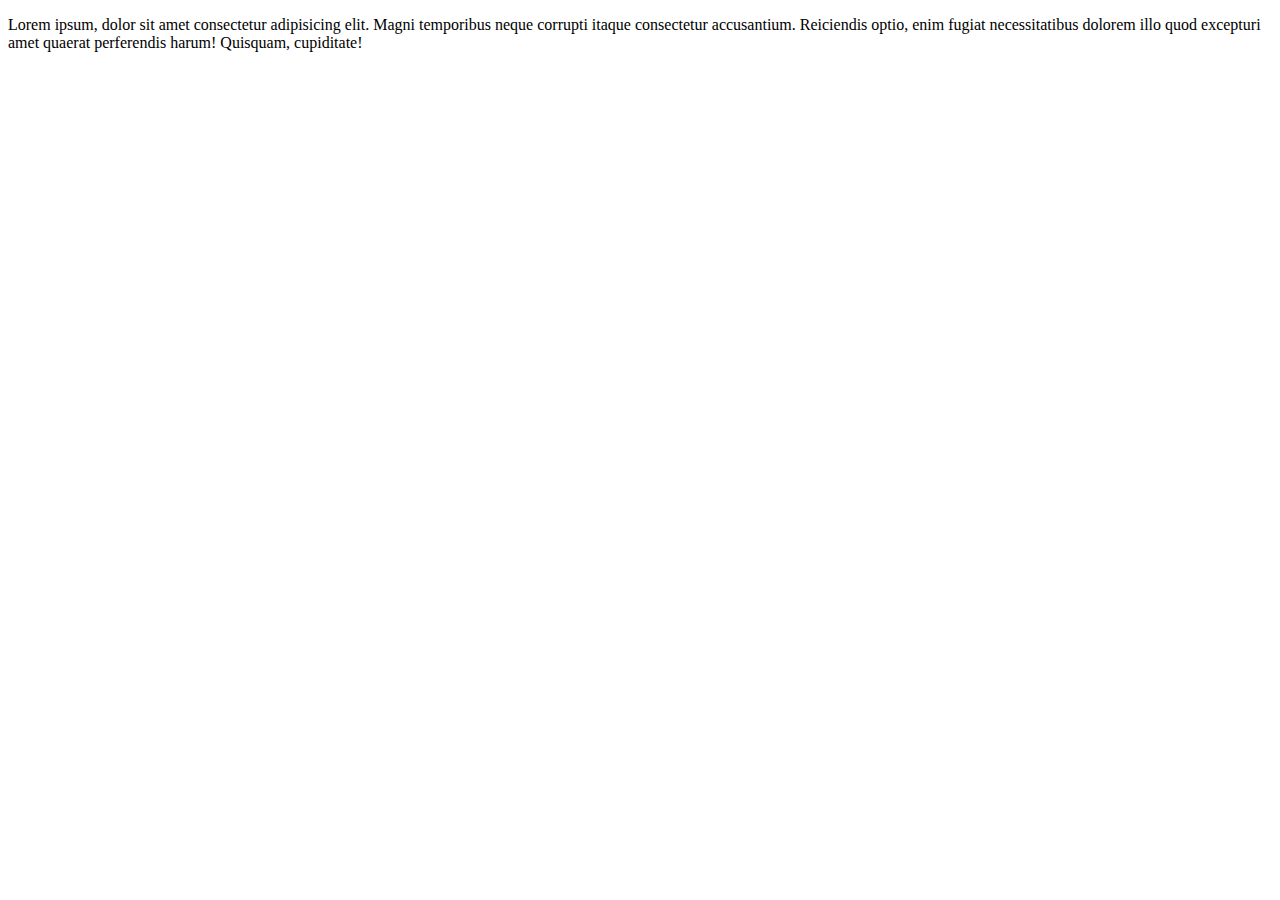
==== index.html @ 38eed995 "Add files via upload" ====
<!DOCTYPE html>
<html lang="en">
<head>
    <meta charset="UTF-8">
    <meta name="viewport" content="width=device-width, initial-scale=1.0">
    <title>Document</title>
</head>
<body>
    <p>
        Lorem ipsum, dolor sit amet consectetur adipisicing elit. Magni temporibus neque corrupti itaque consectetur accusantium. Reiciendis optio, enim fugiat necessitatibus dolorem illo quod excepturi amet quaerat perferendis harum! Quisquam, cupiditate!
    </p>
</body>
</html>
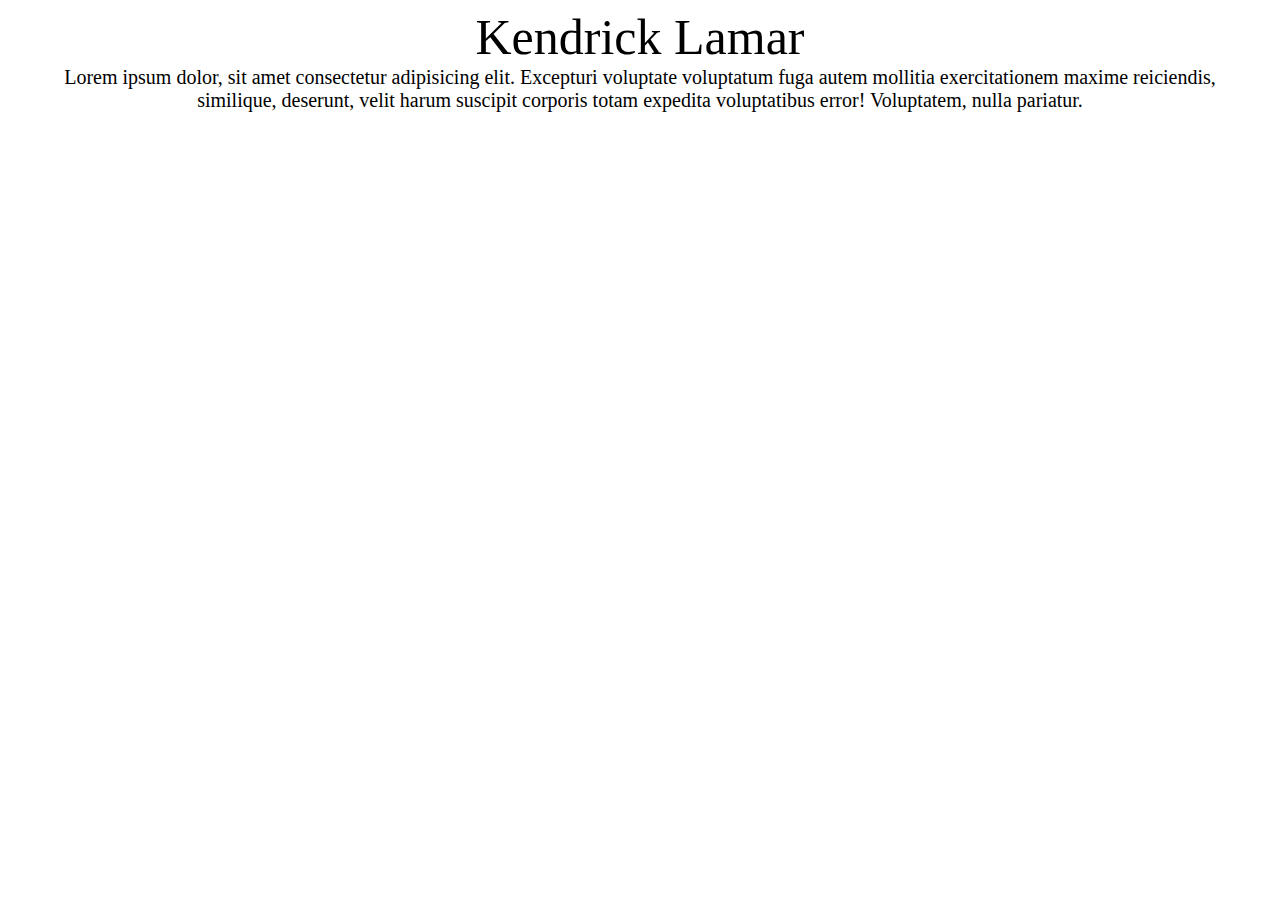
==== commit 30391efc: "Add files via upload" ====
--- a/index.html
+++ b/index.html
@@ -3,11 +3,31 @@
 <head>
     <meta charset="UTF-8">
     <meta name="viewport" content="width=device-width, initial-scale=1.0">
-    <title>Document</title>
+    <title>Kendrick</title>
+    <style>
+header{
+    width:350px;
+    margin:auto;
+    font-size:50px;
+    text-align:center;
+       }
+div{
+margin:auto;
+text-align:center;
+width:1200px;
+font-size:20px;
+
+}
+
+    </style>
 </head>
 <body>
-    <p>
-        Lorem ipsum, dolor sit amet consectetur adipisicing elit. Magni temporibus neque corrupti itaque consectetur accusantium. Reiciendis optio, enim fugiat necessitatibus dolorem illo quod excepturi amet quaerat perferendis harum! Quisquam, cupiditate!
-    </p>
+<header>Kendrick Lamar</header>
+    
+
+
+<div> Lorem ipsum dolor, sit amet consectetur adipisicing elit. Excepturi voluptate voluptatum fuga autem mollitia exercitationem maxime reiciendis, similique, deserunt, velit harum suscipit corporis totam expedita voluptatibus error! Voluptatem, nulla pariatur. </div>
+
+
 </body>
 </html>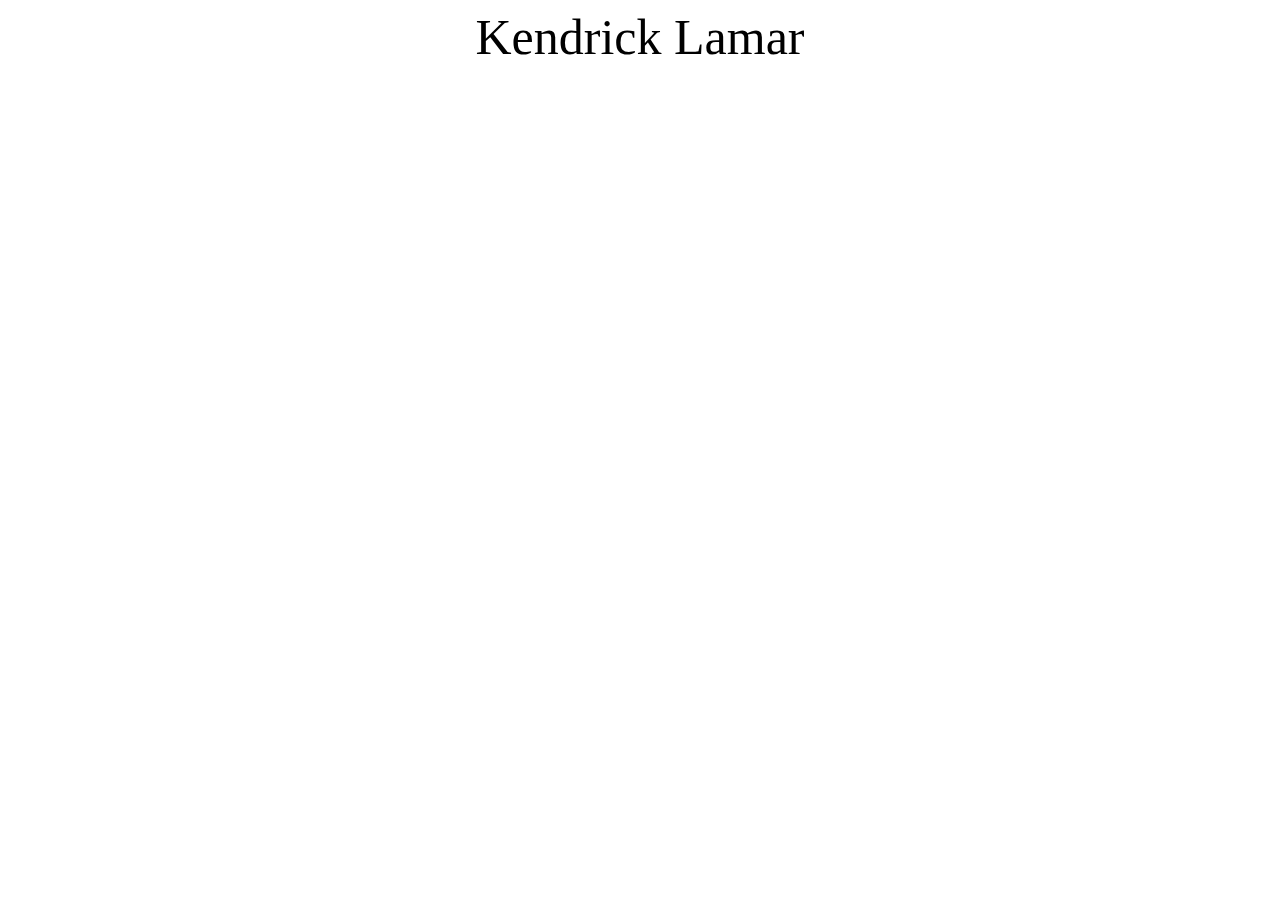
==== commit c09d3003: "index.html" ====
--- a/index.html
+++ b/index.html
@@ -24,10 +24,5 @@
 <body>
 <header>Kendrick Lamar</header>
     
-
-
-<div> Lorem ipsum dolor, sit amet consectetur adipisicing elit. Excepturi voluptate voluptatum fuga autem mollitia exercitationem maxime reiciendis, similique, deserunt, velit harum suscipit corporis totam expedita voluptatibus error! Voluptatem, nulla pariatur. </div>
-
-
 </body>
-</html>+</html>
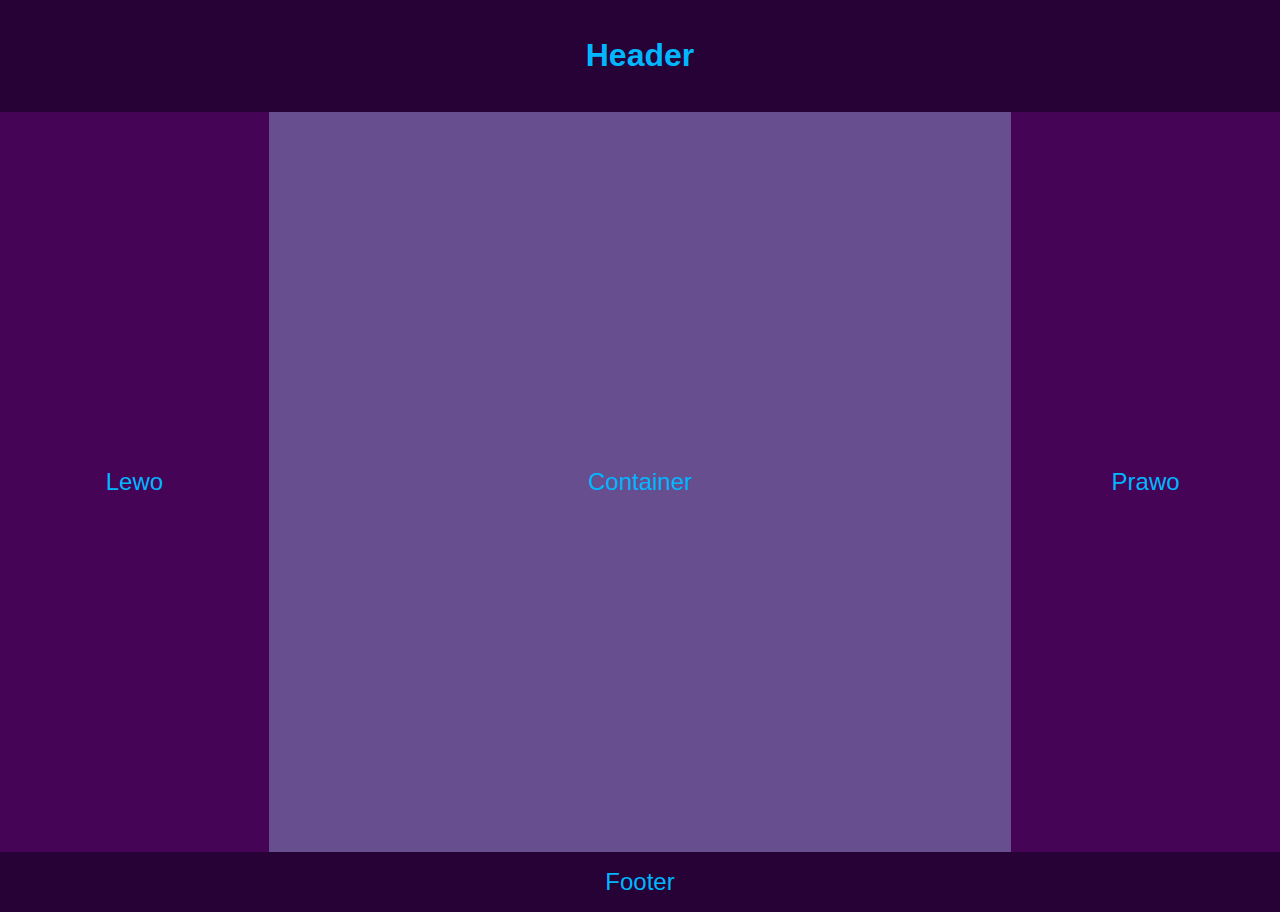
==== commit ed8bb28f: "Add files via upload" ====
--- a/index.html
+++ b/index.html
@@ -1,28 +1,36 @@
+
 <!DOCTYPE html>
 <html lang="en">
 <head>
     <meta charset="UTF-8">
     <meta name="viewport" content="width=device-width, initial-scale=1.0">
-    <title>Kendrick</title>
-    <style>
-header{
-    width:350px;
-    margin:auto;
-    font-size:50px;
-    text-align:center;
-       }
-div{
-margin:auto;
-text-align:center;
-width:1200px;
-font-size:20px;
-
-}
-
-    </style>
+    <title> </title>
 </head>
-<body>
-<header>Kendrick Lamar</header>
+<body style="margin: 0; font-family: Arial, sans-serif; text-align: center;">
+   
+    <div style="background-color: #260236; color: rgb(0, 183, 255); padding: 1rem;">
+        <h1 style="font-size: 2 rem;">Header</h1>
+    </div>
+   
+    <div style="display: flex; height: calc(100vh - 160px);">
+       
+        <div style="background-color: #460457; color: rgb(0, 183, 255); width: 20%; padding: 1rem; display: flex; align-items: center; justify-content: center; font-size: 1.5rem;">
+            Lewo
+        </div>
+       
+        <div style="background-color: #674e8f; color:rgb(0, 183, 255); width: 60%; padding: 1rem; display: flex; align-items: center; justify-content: center; font-size: 1.5rem;">
+            Container
+        </div>
+       
+        <div style="background-color: #460457; color: rgb(0, 183, 255); width: 20%; padding: 1rem; display: flex; align-items: center; justify-content: center; font-size: 1.5rem;">
+            Prawo
+        </div>
     
+    </div>
+   
+    <div style="background-color: #260236; color: rgb(0, 183, 255); padding: 1rem; font-size: 1.5rem;">
+        Footer
+    </div>
 </body>
 </html>
+
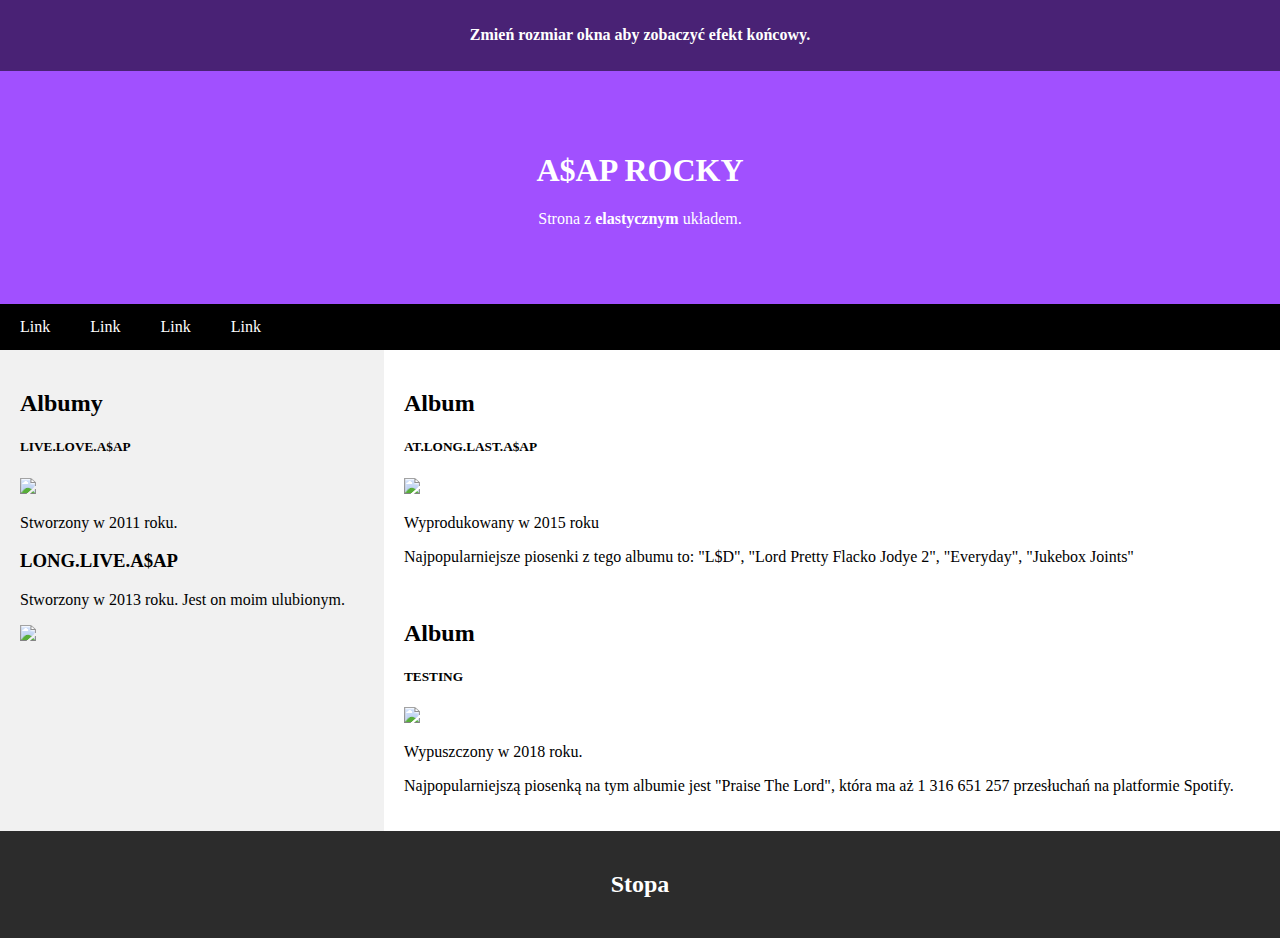
==== commit 6609717c: "Add files via upload" ====
--- a/index.html
+++ b/index.html
@@ -1,36 +1,147 @@
+<!DOCTYPE html>
+<html>
+<head>
+<title>Blog Mateusz Kuriata</title>
+<meta charset="UTF-8">
+<meta name="viewport" content="width=device-width, initial-scale=1">
+<style>
+* {
+  box-sizing: border-box;
+}
 
-<!DOCTYPE html>
-<html lang="en">
-<head>
-    <meta charset="UTF-8">
-    <meta name="viewport" content="width=device-width, initial-scale=1.0">
-    <title> </title>
+/* Style the body */
+body {
+  font-family:'Calibri';
+  margin: auto;
+}
+
+/* Header/logo Title */
+.header {
+  padding: 60px;
+  text-align: center;
+  background: #a150ff;
+  color: white;
+}
+
+/* Style the top navigation bar */
+.navbar {
+  display: flex;
+  background-color: #000000;
+}
+
+/* Style the navigation bar links */
+.navbar a {
+  color: white;
+  padding: 14px 20px;
+  text-decoration: none;
+  text-align: center;
+}
+
+/* Change color on hover */
+.navbar a:hover {
+  background-color: #ddd;
+  color: black;
+}
+
+/* Column container */
+.row {  
+  display: flex;
+  flex-wrap: wrap;
+}
+
+/* Create two unequal columns that sits next to each other */
+/* Sidebar/left column */
+.side {
+  flex: 30%;
+  background-color: #f1f1f1;
+  padding: 20px;
+}
+
+/* Main column */
+.main {
+  flex: 70%;
+  background-color: white;
+  padding: 20px;
+}
+
+/* Fake image, just for this example */
+.fakeimg {
+  background-color: #141414;
+  width: 100%;
+  padding: 20px;
+  
+  
+}
+
+/* Footer */
+.footer {
+  padding: 20px;
+  text-align: center;
+  background: #2c2c2c;
+  color:white;
+}
+
+/* Responsive layout - when the screen is less than 700px wide, make the two columns stack on top of each other instead of next to each other */
+@media screen and (max-width: 700px) {
+  .row, .navbar {   
+    flex-direction: column;
+  }
+}
+</style>
 </head>
-<body style="margin: 0; font-family: Arial, sans-serif; text-align: center;">
-   
-    <div style="background-color: #260236; color: rgb(0, 183, 255); padding: 1rem;">
-        <h1 style="font-size: 2 rem;">Header</h1>
-    </div>
-   
-    <div style="display: flex; height: calc(100vh - 160px);">
-       
-        <div style="background-color: #460457; color: rgb(0, 183, 255); width: 20%; padding: 1rem; display: flex; align-items: center; justify-content: center; font-size: 1.5rem;">
-            Lewo
-        </div>
-       
-        <div style="background-color: #674e8f; color:rgb(0, 183, 255); width: 60%; padding: 1rem; display: flex; align-items: center; justify-content: center; font-size: 1.5rem;">
-            Container
-        </div>
-       
-        <div style="background-color: #460457; color: rgb(0, 183, 255); width: 20%; padding: 1rem; display: flex; align-items: center; justify-content: center; font-size: 1.5rem;">
-            Prawo
-        </div>
-    
-    </div>
-   
-    <div style="background-color: #260236; color: rgb(0, 183, 255); padding: 1rem; font-size: 1.5rem;">
-        Footer
-    </div>
+<body>
+
+<!-- Note -->
+<div style="background:#492275;padding:5px">
+  <h4 style="text-align:center; color:white;">Zmień rozmiar okna aby zobaczyć efekt końcowy.</h4>
+</div>
+
+<!-- Header -->
+<div class="header">
+  <h1>A$AP ROCKY</h1>
+  <p>Strona z <b>elastycznym</b> układem.</p>
+</div>
+
+<!-- Navigation Bar -->
+<div class="navbar">
+  <a href="#">Link</a>
+  <a href="#">Link</a>
+  <a href="#">Link</a>
+  <a href="#">Link</a>
+</div>
+
+<!-- The flexible grid (content) -->
+<div class="row">
+  <div class="side">
+    <h2>Albumy</h2>
+    <h5>LIVE.LOVE.A$AP</h5>
+    <div><img src="https://ecsmedia.pl/c/live-love-a-ap-b-iext125823946.jpg" style="width:50%"></div>
+    <p>Stworzony w 2011 roku.</p>
+    <h3>LONG.LIVE.A$AP</h3>
+    <p>Stworzony w 2013 roku. Jest on moim ulubionym.</p>
+    <div><img src="https://i.scdn.co/image/ab67616d0000b2732ae92030b51fb8135d694af9" style="width:50%"></div>
+  </div>
+  <div class="main">
+    <h2>Album</h2>
+    <h5>AT.LONG.LAST.A$AP</h5>
+    <div><img src="https://m.media-amazon.com/images/I/81hZwMiFbmL._UF894,1000_QL80_.jpg" style="width:25%"></div>
+    <p>Wyprodukowany w 2015 roku</p>
+    <p>Najpopularniejsze piosenki z tego albumu to: "L$D", "Lord Pretty Flacko Jodye 2", "Everyday", "Jukebox Joints"</p>
+    <br>
+    <h2>Album</h2>
+    <h5>TESTING</h5>
+    <div><img src="https://assets.audiomack.com/thaninja/6a79ae83b4f964fa1d1aae9dd81364ff.jpeg?width=1000&height=1000&max=true" style="width:25%"></div>
+    <p>Wypuszczony w 2018 roku.</p>
+    <p>Najpopularniejszą piosenką na tym albumie jest "Praise The Lord", która ma aż 1 316 651 257 przesłuchań na platformie Spotify.</p>
+  </div>
+</div>
+
+<!-- Footer -->
+<div class="footer">
+  <h2>Stopa</h2>
+</div>
+
 </body>
 </html>
 
+
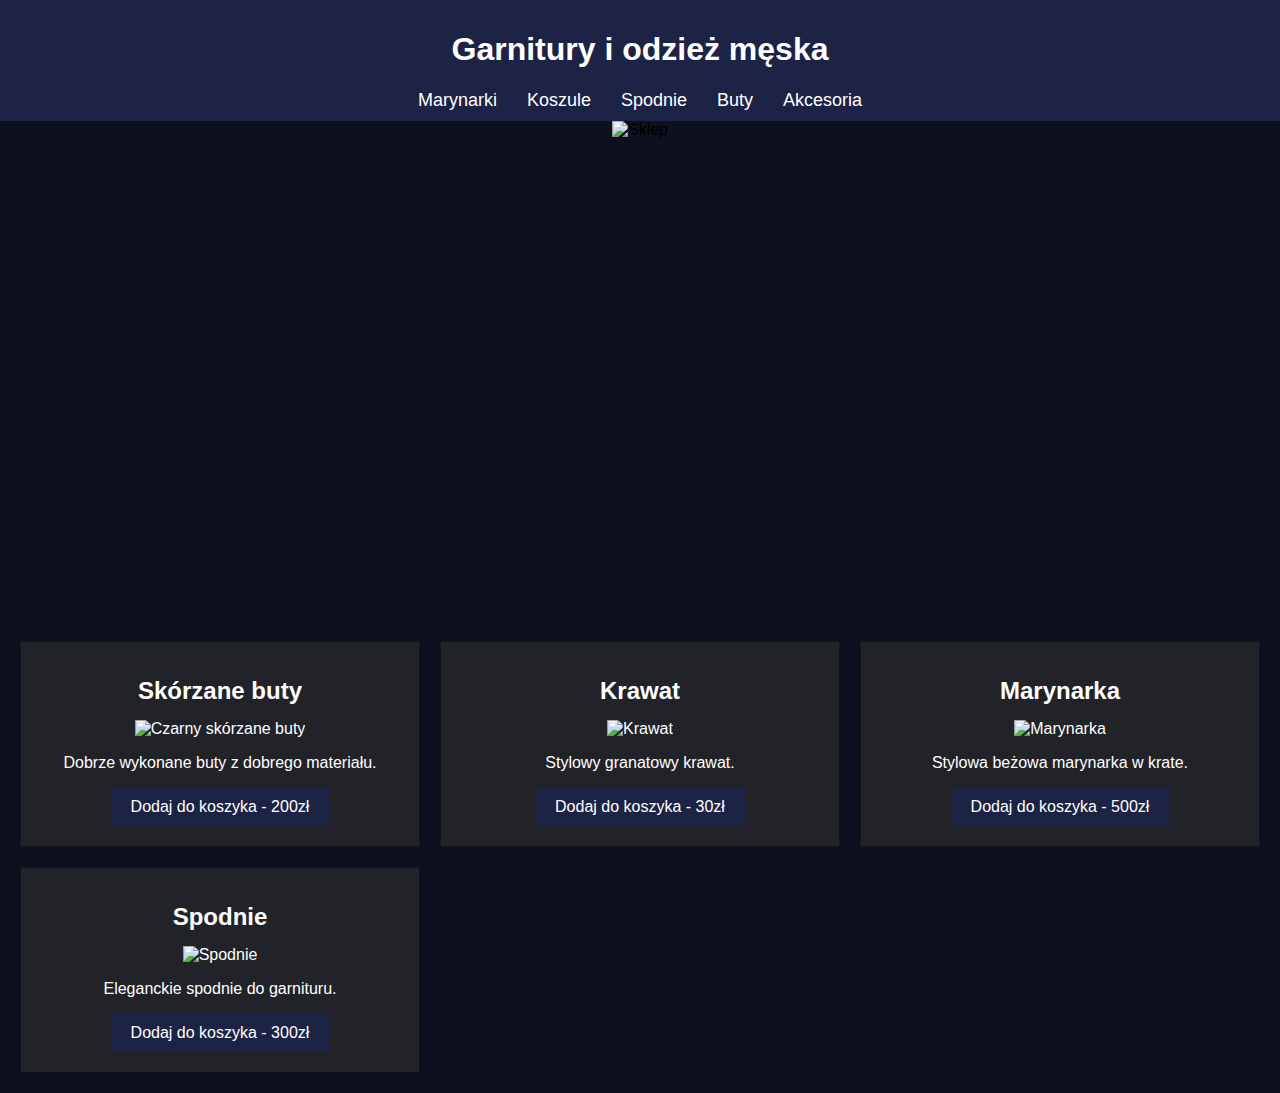
==== commit 3bfa42cf: "Add files via upload" ====
--- a/index.html
+++ b/index.html
@@ -1,147 +1,146 @@
-<!DOCTYPE html>
-<html>
+﻿<!DOCTYPE html>
+<html lang="en">
 <head>
-<title>Blog Mateusz Kuriata</title>
-<meta charset="UTF-8">
-<meta name="viewport" content="width=device-width, initial-scale=1">
-<style>
-* {
-  box-sizing: border-box;
+    <meta charset="UTF-8">
+    <meta name="viewport" content="width=device-width, initial-scale=1.0">
+    <title>Sklep z odzieżą męską</title>
+    <link rel="stylesheet" href="styles.css">
+
+    <style>
+body {
+    font-family: Arial, sans-serif;
+    margin: 0;
+    padding: 0;
+    box-sizing: border-box;
+    background-color: #0d101f
 }
 
-/* Style the body */
-body {
-  font-family:'Calibri';
-  margin: auto;
+header {
+    background-color: #1d2344;
+    color: white;
+    padding: 10px 0;
+    
 }
 
-/* Header/logo Title */
-.header {
-  padding: 60px;
-  text-align: center;
-  background: #a150ff;
-  color: white;
+header h1 {
+    text-align: center;
+
 }
 
-/* Style the top navigation bar */
-.navbar {
-  display: flex;
-  background-color: #000000;
+header nav ul {
+    list-style-type: none;
+    display: flex;
+    justify-content: center;
+    margin: 0;
+    padding: 0;
 }
 
-/* Style the navigation bar links */
-.navbar a {
-  color: white;
-  padding: 14px 20px;
-  text-decoration: none;
-  text-align: center;
+header nav ul li {
+    margin: 0 15px;
 }
 
-/* Change color on hover */
-.navbar a:hover {
-  background-color: #ddd;
-  color: black;
+header nav ul li a {
+    color: white;
+    text-decoration: none;
+    font-size: 18px;
 }
 
-/* Column container */
-.row {  
-  display: flex;
-  flex-wrap: wrap;
+
+.Sklep {
+    text-align: center;
+    height: 500px;
+    
 }
 
-/* Create two unequal columns that sits next to each other */
-/* Sidebar/left column */
-.side {
-  flex: 30%;
-  background-color: #f1f1f1;
-  padding: 20px;
+.categories {
+    display: grid;
+    grid-template-columns: repeat(auto-fit, minmax(300px, 1fr));
+    gap: 20px;
+    padding: 20px;
 }
 
-/* Main column */
-.main {
-  flex: 70%;
-  background-color: white;
-  padding: 20px;
+.category {
+    background-color: #222329;
+    padding: 20px;
+    text-align: center;
+    border: 1px solid #141517;
+    color:white;
 }
 
-/* Fake image, just for this example */
-.fakeimg {
-  background-color: #141414;
-  width: 100%;
-  padding: 20px;
-  
-  
+.category img {
+    width: 100%;
+    height: auto;
 }
 
-/* Footer */
-.footer {
-  padding: 20px;
-  text-align: center;
-  background: #2c2c2c;
-  color:white;
+.category h2 {
+    font-size: 24px;
+    margin: 15px 0;
 }
 
-/* Responsive layout - when the screen is less than 700px wide, make the two columns stack on top of each other instead of next to each other */
-@media screen and (max-width: 700px) {
-  .row, .navbar {   
-    flex-direction: column;
-  }
+.category p {
+    font-size: 16px;
+    color: #black;
 }
-</style>
+
+.category button {
+    padding: 10px 20px;
+    background-color: #1d2344;
+    color: white;
+    border: none;
+    cursor: pointer;
+    font-size: 16px;
+}
+
+.category button:hover {
+    background-color: #14182e;
+}
+
+
+    </style>
 </head>
 <body>
-
-<!-- Note -->
-<div style="background:#492275;padding:5px">
-  <h4 style="text-align:center; color:white;">Zmień rozmiar okna aby zobaczyć efekt końcowy.</h4>
-</div>
-
-<!-- Header -->
-<div class="header">
-  <h1>A$AP ROCKY</h1>
-  <p>Strona z <b>elastycznym</b> układem.</p>
-</div>
-
-<!-- Navigation Bar -->
-<div class="navbar">
-  <a href="#">Link</a>
-  <a href="#">Link</a>
-  <a href="#">Link</a>
-  <a href="#">Link</a>
-</div>
-
-<!-- The flexible grid (content) -->
-<div class="row">
-  <div class="side">
-    <h2>Albumy</h2>
-    <h5>LIVE.LOVE.A$AP</h5>
-    <div><img src="https://ecsmedia.pl/c/live-love-a-ap-b-iext125823946.jpg" style="width:50%"></div>
-    <p>Stworzony w 2011 roku.</p>
-    <h3>LONG.LIVE.A$AP</h3>
-    <p>Stworzony w 2013 roku. Jest on moim ulubionym.</p>
-    <div><img src="https://i.scdn.co/image/ab67616d0000b2732ae92030b51fb8135d694af9" style="width:50%"></div>
-  </div>
-  <div class="main">
-    <h2>Album</h2>
-    <h5>AT.LONG.LAST.A$AP</h5>
-    <div><img src="https://m.media-amazon.com/images/I/81hZwMiFbmL._UF894,1000_QL80_.jpg" style="width:25%"></div>
-    <p>Wyprodukowany w 2015 roku</p>
-    <p>Najpopularniejsze piosenki z tego albumu to: "L$D", "Lord Pretty Flacko Jodye 2", "Everyday", "Jukebox Joints"</p>
-    <br>
-    <h2>Album</h2>
-    <h5>TESTING</h5>
-    <div><img src="https://assets.audiomack.com/thaninja/6a79ae83b4f964fa1d1aae9dd81364ff.jpeg?width=1000&height=1000&max=true" style="width:25%"></div>
-    <p>Wypuszczony w 2018 roku.</p>
-    <p>Najpopularniejszą piosenką na tym albumie jest "Praise The Lord", która ma aż 1 316 651 257 przesłuchań na platformie Spotify.</p>
-  </div>
-</div>
-
-<!-- Footer -->
-<div class="footer">
-  <h2>Stopa</h2>
-</div>
-
+    <header>
+       <h1>Garnitury i odzież męska</h1>
+        <nav>
+            <ul>
+                <li><a href="#">Marynarki</a></li>
+                <li><a href="#">Koszule</a></li>
+                <li><a href="#">Spodnie</a></li>
+                <li><a href="#">Buty</a></li>
+                <li><a href="#">Akcesoria</a></li>
+            </ul>
+        </nav>
+    </header>
+    <main>
+        <section class="Sklep">
+            <div><img src="https://www.lancerto.com/media/strix/stationary-shop/salony_3.png" style="width:100%;" alt="Sklep"></div>
+        </section>
+        <section class="categories">
+            <div class="category">
+                <h2>Skórzane buty</h2>
+                <div><img src="https://www.wittchen.com/blog/wp-content/uploads/2019/01/meskie-derby-ze-strony.png" style="width:100%" alt="Czarny skórzane buty"></div>
+                <p>Dobrze wykonane buty z dobrego materiału.</p>
+                <button>Dodaj do koszyka - 200zł</button>
+            </div>
+            <div class="category">
+                <h2>Krawat</h2>
+                <div><img src="https://www.luma-milanowek.pl/images/luma-milanowek/69000-70000/KR-013-Meski-krawat-do-garnituru-tkany-zakardowy-jedwabny_%5B69524%5D_568.jpg" style="width: 71.8%" alt="Krawat"></div>
+                <p>Stylowy granatowy krawat.</p>
+                <button>Dodaj do koszyka - 30zł</button>
+            </div>
+            <div class="category">
+                <h2>Marynarka</h2>
+                <img src="https://eleger.pl/hpeciai/a0baa0896c256c15706eebe6f22c5c94/pol_pl_MARYNARKA-MESKA-ARTE-BEIGE-DZIANINOWA-BEZOWA-W-KRATE-643_1.jpg" style="width: 71.6%" alt="Marynarka">
+                <p>Stylowa beżowa marynarka w krate.</p>
+                <button>Dodaj do koszyka - 500zł</button>
+            </div>
+            <div class="category">
+                <h2>Spodnie</h2>
+                <img src="https://pewienpan.pl/pol_il_Brazowe-spodnie-wysoki-stan-z-welnianej-flaneli-4025.jpg" style="width:47.8%;" alt="Spodnie">
+                <p>Eleganckie spodnie do garnituru.</p>
+                <button>Dodaj do koszyka - 300zł</button>
+            </div>
+        </section>
+    </main>
 </body>
-</html>
-
-
+</html>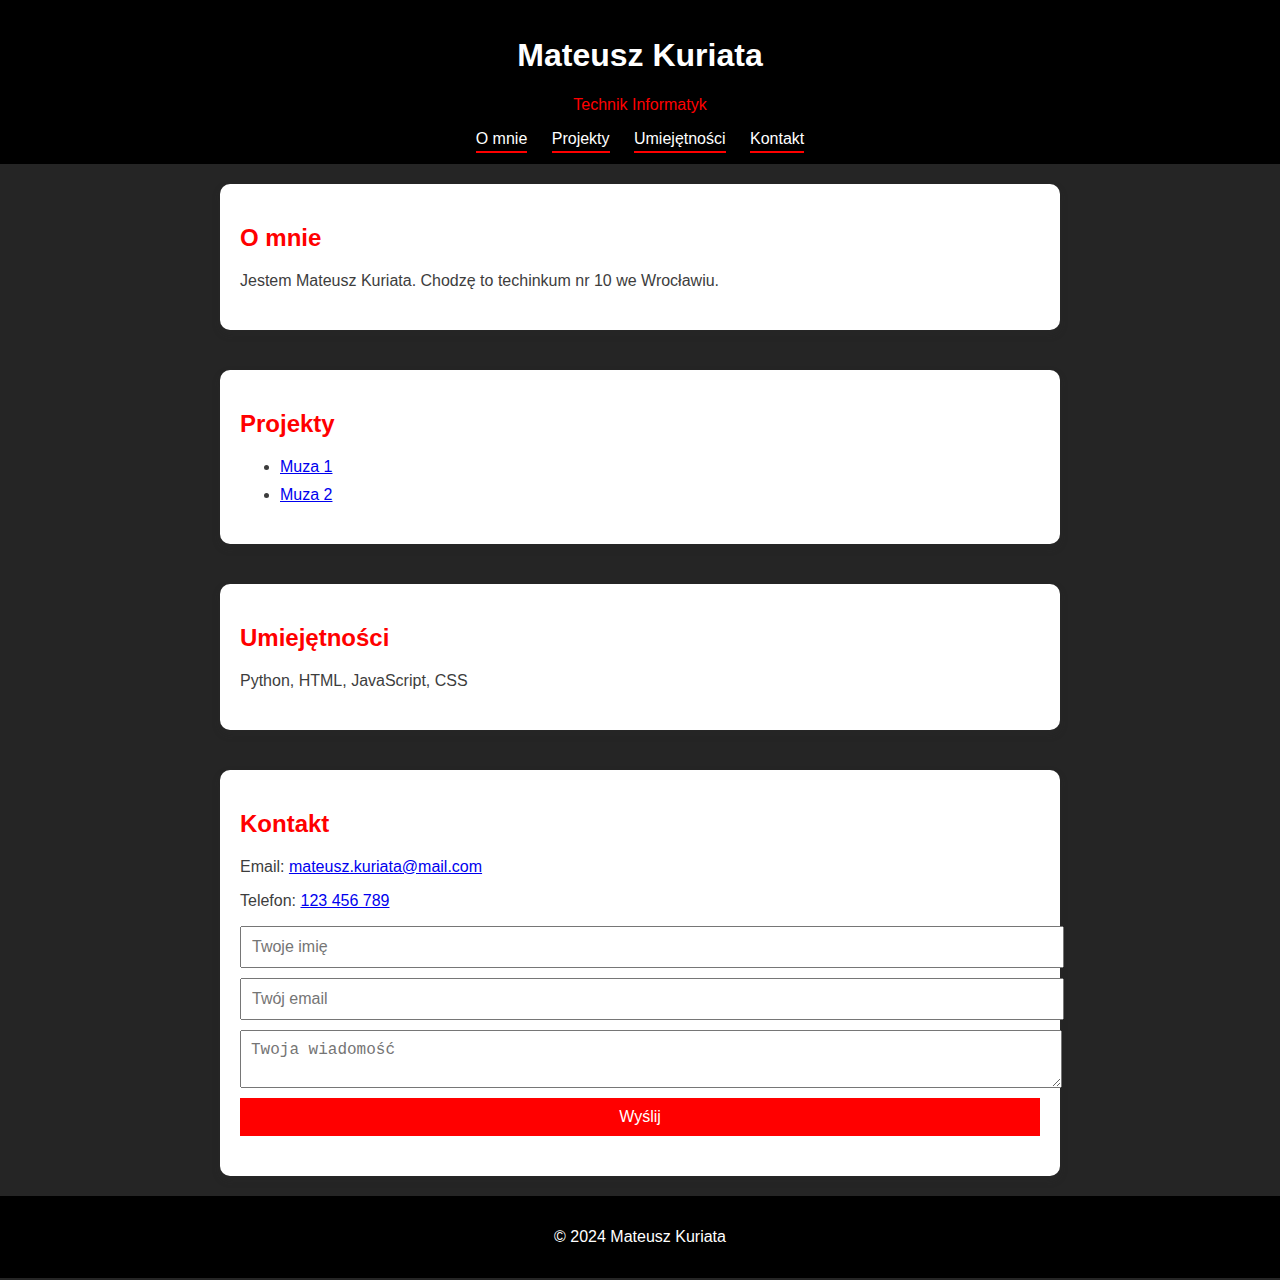
==== commit 1c96cf31: "Add files via upload" ====
--- a/index.html
+++ b/index.html
@@ -1,146 +1,63 @@
 ﻿<!DOCTYPE html>
-<html lang="en">
+<html lang="pl">
 <head>
     <meta charset="UTF-8">
     <meta name="viewport" content="width=device-width, initial-scale=1.0">
-    <title>Sklep z odzieżą męską</title>
-    <link rel="stylesheet" href="styles.css">
-
-    <style>
-body {
-    font-family: Arial, sans-serif;
-    margin: 0;
-    padding: 0;
-    box-sizing: border-box;
-    background-color: #0d101f
-}
-
-header {
-    background-color: #1d2344;
-    color: white;
-    padding: 10px 0;
-    
-}
-
-header h1 {
-    text-align: center;
-
-}
-
-header nav ul {
-    list-style-type: none;
-    display: flex;
-    justify-content: center;
-    margin: 0;
-    padding: 0;
-}
-
-header nav ul li {
-    margin: 0 15px;
-}
-
-header nav ul li a {
-    color: white;
-    text-decoration: none;
-    font-size: 18px;
-}
-
-
-.Sklep {
-    text-align: center;
-    height: 500px;
-    
-}
-
-.categories {
-    display: grid;
-    grid-template-columns: repeat(auto-fit, minmax(300px, 1fr));
-    gap: 20px;
-    padding: 20px;
-}
-
-.category {
-    background-color: #222329;
-    padding: 20px;
-    text-align: center;
-    border: 1px solid #141517;
-    color:white;
-}
-
-.category img {
-    width: 100%;
-    height: auto;
-}
-
-.category h2 {
-    font-size: 24px;
-    margin: 15px 0;
-}
-
-.category p {
-    font-size: 16px;
-    color: #black;
-}
-
-.category button {
-    padding: 10px 20px;
-    background-color: #1d2344;
-    color: white;
-    border: none;
-    cursor: pointer;
-    font-size: 16px;
-}
-
-.category button:hover {
-    background-color: #14182e;
-}
-
-
-    </style>
+    <meta name="description" content="Wizytówka - Technik Informatyk">
+    <meta property="og:title" content="Wizytówka Mateusza Kuriata">
+    <meta property="og:description" content="Poznaj Mateusza Kuriate, Technika Informatyka">
+    <meta property="og:image" content="link_do_zdjecia.jpg">
+    <meta property="og:url" content="https://www.przykladowa-strona.pl">
+    <title>Wizytówka Mateusz Kuriata</title>
+    <link rel="stylesheet" href="style.css">
 </head>
 <body>
     <header>
-       <h1>Garnitury i odzież męska</h1>
+        <h1>Mateusz Kuriata</h1>
+        <p>Technik Informatyk</p>
         <nav>
-            <ul>
-                <li><a href="#">Marynarki</a></li>
-                <li><a href="#">Koszule</a></li>
-                <li><a href="#">Spodnie</a></li>
-                <li><a href="#">Buty</a></li>
-                <li><a href="#">Akcesoria</a></li>
-            </ul>
+            <a href="#omnie">O mnie</a>
+            <a href="#projekty">Projekty</a>
+            <a href="#umiejetnosci">Umiejętności</a>
+            <a href="#kontakt">Kontakt</a>
         </nav>
     </header>
-    <main>
-        <section class="Sklep">
-            <div><img src="https://www.lancerto.com/media/strix/stationary-shop/salony_3.png" style="width:100%;" alt="Sklep"></div>
+    <div class="container" id="omnie">
+        <section>
+            <h2>O mnie</h2>
+            <p>Jestem Mateusz Kuriata. Chodzę to techinkum nr 10 we Wrocławiu. </p>
         </section>
-        <section class="categories">
-            <div class="category">
-                <h2>Skórzane buty</h2>
-                <div><img src="https://www.wittchen.com/blog/wp-content/uploads/2019/01/meskie-derby-ze-strony.png" style="width:100%" alt="Czarny skórzane buty"></div>
-                <p>Dobrze wykonane buty z dobrego materiału.</p>
-                <button>Dodaj do koszyka - 200zł</button>
-            </div>
-            <div class="category">
-                <h2>Krawat</h2>
-                <div><img src="https://www.luma-milanowek.pl/images/luma-milanowek/69000-70000/KR-013-Meski-krawat-do-garnituru-tkany-zakardowy-jedwabny_%5B69524%5D_568.jpg" style="width: 71.8%" alt="Krawat"></div>
-                <p>Stylowy granatowy krawat.</p>
-                <button>Dodaj do koszyka - 30zł</button>
-            </div>
-            <div class="category">
-                <h2>Marynarka</h2>
-                <img src="https://eleger.pl/hpeciai/a0baa0896c256c15706eebe6f22c5c94/pol_pl_MARYNARKA-MESKA-ARTE-BEIGE-DZIANINOWA-BEZOWA-W-KRATE-643_1.jpg" style="width: 71.6%" alt="Marynarka">
-                <p>Stylowa beżowa marynarka w krate.</p>
-                <button>Dodaj do koszyka - 500zł</button>
-            </div>
-            <div class="category">
-                <h2>Spodnie</h2>
-                <img src="https://pewienpan.pl/pol_il_Brazowe-spodnie-wysoki-stan-z-welnianej-flaneli-4025.jpg" style="width:47.8%;" alt="Spodnie">
-                <p>Eleganckie spodnie do garnituru.</p>
-                <button>Dodaj do koszyka - 300zł</button>
-            </div>
+    </div>
+    <div class="container" id="projekty">
+        <section>
+            <h2>Projekty</h2>
+            <ul>
+                <li><a class="project-link" href="#">Muza 1</a></li>
+                <li><a class="project-link" href="#">Muza 2</a></li>
+            </ul>
         </section>
-    </main>
+    </div>
+    <div class="container" id="umiejetnosci">
+        <section>
+            <h2>Umiejętności</h2>
+            <p>Python, HTML, JavaScript, CSS</p>
+        </section>
+    </div>
+    <div class="container" id="kontakt">
+        <section>
+            <h2>Kontakt</h2>
+            <p>Email: <a href="#">mateusz.kuriata@mail.com</a></p>
+            <p>Telefon: <a href="#">123 456 789</a></p>
+            <form class="contact-form">
+                <input type="text" name="name" placeholder="Twoje imię">
+                <input type="email" name="email" placeholder="Twój email">
+                <textarea name="message" placeholder="Twoja wiadomość"></textarea>
+                <button type="submit">Wyślij</button>
+            </form>
+        </section>
+    </div>
+    <footer>
+        <p>© 2024 Mateusz Kuriata</p>
+    </footer>
 </body>
-</html>+</html>
--- a/style.css
+++ b/style.css
@@ -0,0 +1,75 @@
+﻿body {
+    font-family: Arial, sans-serif;
+    margin: 0;
+    padding: 0;
+    display: flex;
+    flex-direction: column;
+    align-items: center;
+    background-color: #252525;
+    color: #fff;
+}
+header, footer {
+    width: 100%;
+    background: #000;
+    color: #fff;
+    text-align: center;
+    padding: 1em 0;
+}
+header h1 {
+    color: #fff;
+}
+header p {
+    color: #ff0000;
+}
+nav a {
+    margin: 0 10px;
+    text-decoration: none;
+    color: #fff;
+    border-bottom: 2px solid #ff0000;
+    padding-bottom: 4px;
+}
+.container {
+    max-width: 800px;
+    width: 100%;
+    background: #fff;
+    color: #3d3d3d;
+    padding: 20px;
+    box-shadow: 0 4px 8px rgba(46, 46, 46, 0.2);
+    border-radius: 10px;
+    margin: 20px 0;
+}
+section {
+    margin: 20px 0;
+}
+h2 {
+    color: #ff0000;
+}
+.contact-form input, .contact-form textarea, .contact-form button {
+    display: block;
+    width: 100%;
+    margin: 10px 0;
+    padding: 10px;
+    font-size: 16px;
+}
+.contact-form button {
+    background-color: #ff0000;
+    color: #fff;
+    border: none;
+    cursor: pointer;
+}
+.contact-form button:hover {
+    background-color: #cc0000;
+}
+.project-link {
+    display: block;
+    margin-bottom: 10px;
+}
+@media (max-width: 600px) {
+    .container {
+        margin: 10px;
+        padding: 15px;
+    }
+    nav a {
+        margin: 0 5px;
+    }
+}